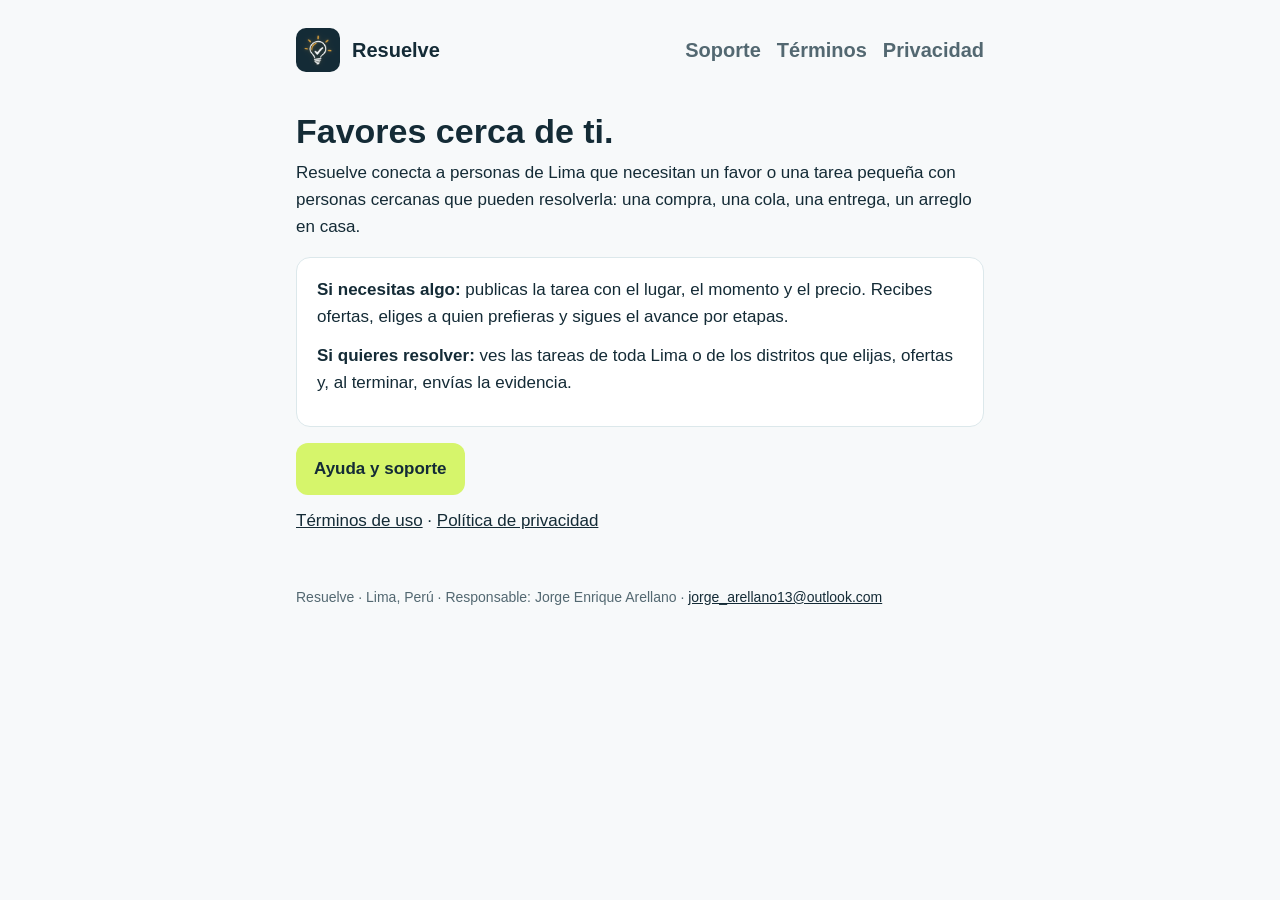
==== index.html @ a946cb14 "Public pages of Resuelve: support, terms of use and privacy policy" ====
<!doctype html>
<html lang="es">
<head>
<meta charset="utf-8">
<meta name="viewport" content="width=device-width, initial-scale=1">
<title>Favores cerca de ti · Resuelve</title>
<meta name="description" content="Resuelve: favores y tareas pequeñas entre personas cercanas en Lima.">
<link rel="icon" href="assets/icon.png">
<link rel="stylesheet" href="assets/estilo.css">
</head>
<body>
<header>
  <img src="assets/icon.png" alt="">
  <a href="index.html">Resuelve</a>
  <nav>
    <a href="soporte.html">Soporte</a>
    <a href="terminos.html">Términos</a>
    <a href="privacidad.html">Privacidad</a>
  </nav>
</header>
<main>

<h1>Favores cerca de ti.</h1>
<p>Resuelve conecta a personas de Lima que necesitan un favor o una tarea pequeña con personas cercanas que pueden resolverla: una compra, una cola, una entrega, un arreglo en casa.</p>
<div class="tarjeta">
  <p><strong>Si necesitas algo:</strong> publicas la tarea con el lugar, el momento y el precio. Recibes ofertas, eliges a quien prefieras y sigues el avance por etapas.</p>
  <p><strong>Si quieres resolver:</strong> ves las tareas de toda Lima o de los distritos que elijas, ofertas y, al terminar, envías la evidencia.</p>
</div>
<p><a class="boton" href="soporte.html">Ayuda y soporte</a></p>
<p><a href="terminos.html">Términos de uso</a> · <a href="privacidad.html">Política de privacidad</a></p>

</main>
<footer>
  <p>Resuelve · Lima, Perú · Responsable: Jorge Enrique Arellano · <a href="mailto:jorge_arellano13@outlook.com">jorge_arellano13@outlook.com</a></p>
</footer>
</body>
</html>
---- assets/estilo.css ----
:root {
  --tinta: #142B36;
  --niebla: #F7F9FA;
  --pizarra: #536871;
  --linea: #DCE8EB;
  --senal: #D6F56B;
}
* { box-sizing: border-box; }
html { -webkit-text-size-adjust: 100%; }
body {
  margin: 0;
  background: var(--niebla);
  color: var(--tinta);
  font-family: -apple-system, BlinkMacSystemFont, "Segoe UI", Roboto, "Helvetica Neue", Arial, sans-serif;
  font-size: 17px;
  line-height: 1.6;
}
header, main, footer { max-width: 720px; margin: 0 auto; padding: 0 16px; }
header { display: flex; align-items: center; gap: 12px; padding-top: 28px; padding-bottom: 8px; }
header img { width: 44px; height: 44px; border-radius: 10px; }
header a { color: inherit; text-decoration: none; font-weight: 700; font-size: 20px; }
nav { margin-left: auto; display: flex; gap: 16px; flex-wrap: wrap; font-size: 15px; }
nav a { font-weight: 600; color: var(--pizarra); }
h1 { font-size: 34px; line-height: 1.15; margin: 32px 0 8px; }
h2 { font-size: 21px; margin: 36px 0 8px; }
p, li { margin: 0 0 12px; }
ul { padding-left: 22px; }
a { color: var(--tinta); }
.fecha { color: var(--pizarra); font-size: 15px; }
.tarjeta { background: #fff; border: 1px solid var(--linea); border-radius: 14px; padding: 18px 20px; margin: 16px 0; }
.boton { display: inline-block; background: var(--senal); color: var(--tinta); font-weight: 700; text-decoration: none; padding: 12px 18px; border-radius: 12px; }
footer { color: var(--pizarra); font-size: 14px; padding-top: 40px; padding-bottom: 48px; }
@media (prefers-color-scheme: dark) {
  body { background: #0F2029; color: #F7F9FA; }
  a, header a { color: #F7F9FA; }
  nav a, .fecha, footer { color: #A9B8BE; }
  .tarjeta { background: #142B36; border-color: #24404C; }
  .boton { color: #142B36; }
}
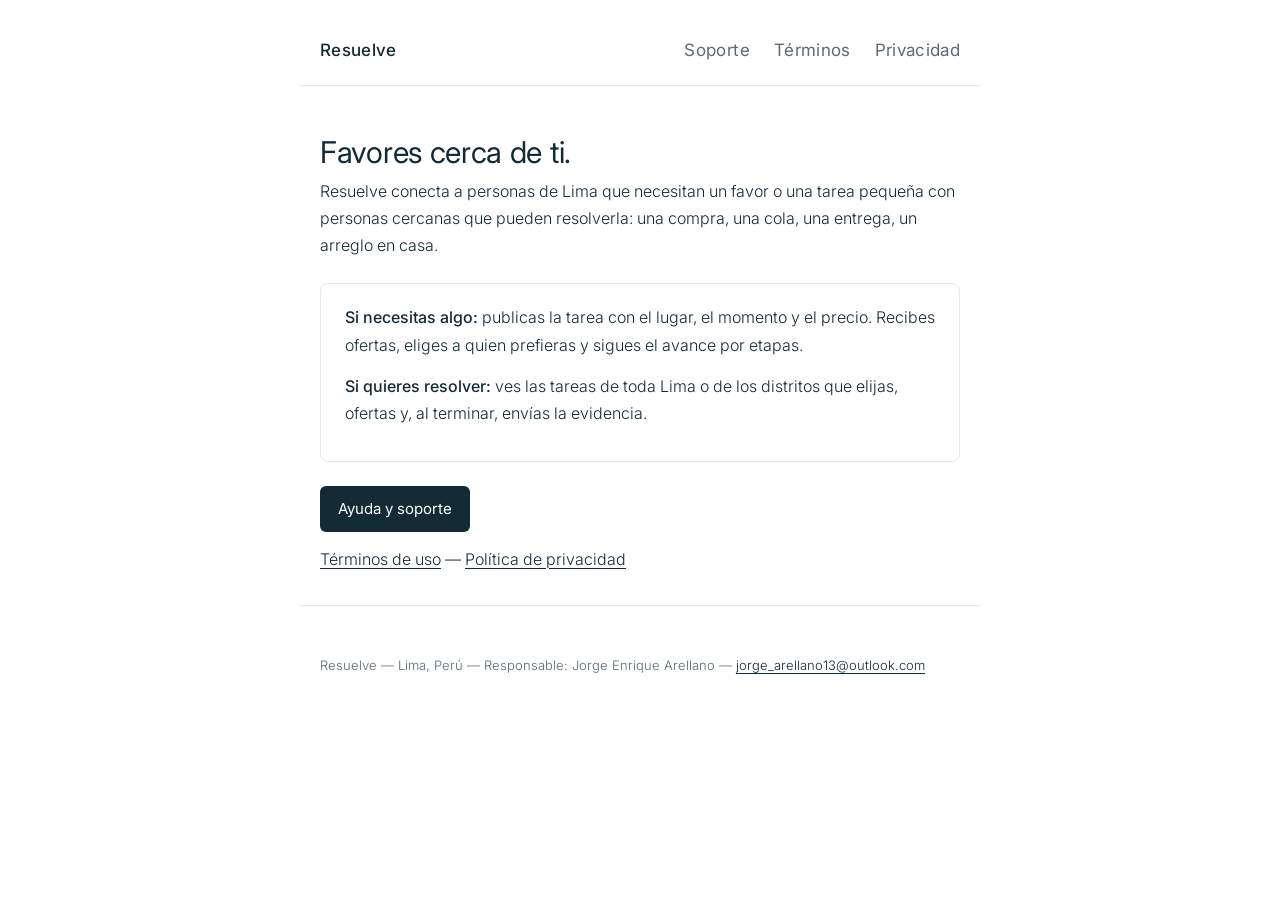
==== commit dd14880c: "A finer, more formal look for the pages" ====
--- a/index.html
+++ b/index.html
@@ -3,14 +3,16 @@
 <head>
 <meta charset="utf-8">
 <meta name="viewport" content="width=device-width, initial-scale=1">
-<title>Favores cerca de ti · Resuelve</title>
+<title>Favores cerca de ti — Resuelve</title>
 <meta name="description" content="Resuelve: favores y tareas pequeñas entre personas cercanas en Lima.">
 <link rel="icon" href="assets/icon.png">
+<link rel="preconnect" href="https://fonts.googleapis.com">
+<link rel="preconnect" href="https://fonts.gstatic.com" crossorigin>
+<link href="https://fonts.googleapis.com/css2?family=Inter:wght@300;400;500&display=swap" rel="stylesheet">
 <link rel="stylesheet" href="assets/estilo.css">
 </head>
 <body>
 <header>
-  <img src="assets/icon.png" alt="">
   <a href="index.html">Resuelve</a>
   <nav>
     <a href="soporte.html">Soporte</a>
@@ -27,11 +29,11 @@
   <p><strong>Si quieres resolver:</strong> ves las tareas de toda Lima o de los distritos que elijas, ofertas y, al terminar, envías la evidencia.</p>
 </div>
 <p><a class="boton" href="soporte.html">Ayuda y soporte</a></p>
-<p><a href="terminos.html">Términos de uso</a> · <a href="privacidad.html">Política de privacidad</a></p>
+<p><a href="terminos.html">Términos de uso</a> — <a href="privacidad.html">Política de privacidad</a></p>
 
 </main>
 <footer>
-  <p>Resuelve · Lima, Perú · Responsable: Jorge Enrique Arellano · <a href="mailto:jorge_arellano13@outlook.com">jorge_arellano13@outlook.com</a></p>
+  <p>Resuelve — Lima, Perú — Responsable: Jorge Enrique Arellano — <a href="mailto:jorge_arellano13@outlook.com">jorge_arellano13@outlook.com</a></p>
 </footer>
 </body>
 </html>
--- a/assets/estilo.css
+++ b/assets/estilo.css
@@ -1,39 +1,43 @@
 :root {
   --tinta: #142B36;
-  --niebla: #F7F9FA;
-  --pizarra: #536871;
-  --linea: #DCE8EB;
+  --fondo: #FFFFFF;
+  --pizarra: #5B6B73;
+  --linea: #E3E9EC;
   --senal: #D6F56B;
 }
 * { box-sizing: border-box; }
 html { -webkit-text-size-adjust: 100%; }
 body {
   margin: 0;
-  background: var(--niebla);
+  background: var(--fondo);
   color: var(--tinta);
-  font-family: -apple-system, BlinkMacSystemFont, "Segoe UI", Roboto, "Helvetica Neue", Arial, sans-serif;
-  font-size: 17px;
-  line-height: 1.6;
+  font-family: "Inter", -apple-system, BlinkMacSystemFont, "Segoe UI", Roboto, "Helvetica Neue", Arial, sans-serif;
+  font-weight: 300;
+  font-size: 16px;
+  line-height: 1.7;
+  -webkit-font-smoothing: antialiased;
 }
-header, main, footer { max-width: 720px; margin: 0 auto; padding: 0 16px; }
-header { display: flex; align-items: center; gap: 12px; padding-top: 28px; padding-bottom: 8px; }
-header img { width: 44px; height: 44px; border-radius: 10px; }
-header a { color: inherit; text-decoration: none; font-weight: 700; font-size: 20px; }
-nav { margin-left: auto; display: flex; gap: 16px; flex-wrap: wrap; font-size: 15px; }
-nav a { font-weight: 600; color: var(--pizarra); }
-h1 { font-size: 34px; line-height: 1.15; margin: 32px 0 8px; }
-h2 { font-size: 21px; margin: 36px 0 8px; }
-p, li { margin: 0 0 12px; }
-ul { padding-left: 22px; }
-a { color: var(--tinta); }
-.fecha { color: var(--pizarra); font-size: 15px; }
-.tarjeta { background: #fff; border: 1px solid var(--linea); border-radius: 14px; padding: 18px 20px; margin: 16px 0; }
-.boton { display: inline-block; background: var(--senal); color: var(--tinta); font-weight: 700; text-decoration: none; padding: 12px 18px; border-radius: 12px; }
-footer { color: var(--pizarra); font-size: 14px; padding-top: 40px; padding-bottom: 48px; }
+header, main, footer { max-width: 680px; margin: 0 auto; padding: 0 20px; }
+header { display: flex; align-items: baseline; gap: 12px; padding-top: 36px; padding-bottom: 20px; border-bottom: 1px solid var(--linea); }
+header a { color: inherit; text-decoration: none; font-weight: 500; font-size: 17px; letter-spacing: 0.02em; }
+nav { margin-left: auto; display: flex; gap: 24px; flex-wrap: wrap; font-size: 14px; }
+nav a { font-weight: 400; color: var(--pizarra); }
+h1 { font-size: 30px; font-weight: 400; letter-spacing: -0.01em; line-height: 1.2; margin: 48px 0 8px; }
+h2 { font-size: 17px; font-weight: 500; margin: 40px 0 10px; }
+p, li { margin: 0 0 14px; }
+ul { padding-left: 20px; }
+li::marker { color: var(--pizarra); }
+strong { font-weight: 500; }
+em { font-style: normal; color: var(--pizarra); }
+a { color: var(--tinta); text-decoration-thickness: 1px; text-underline-offset: 3px; }
+.fecha { color: var(--pizarra); font-size: 14px; margin-bottom: 32px; }
+.tarjeta { border: 1px solid var(--linea); border-radius: 8px; padding: 20px 24px; margin: 24px 0; }
+.boton { display: inline-block; background: var(--tinta); color: #fff; font-weight: 400; text-decoration: none; padding: 10px 18px; border-radius: 6px; font-size: 15px; }
+footer { color: var(--pizarra); font-size: 13px; padding-top: 48px; padding-bottom: 56px; margin-top: 32px; border-top: 1px solid var(--linea); }
 @media (prefers-color-scheme: dark) {
-  body { background: #0F2029; color: #F7F9FA; }
-  a, header a { color: #F7F9FA; }
-  nav a, .fecha, footer { color: #A9B8BE; }
-  .tarjeta { background: #142B36; border-color: #24404C; }
-  .boton { color: #142B36; }
+  body { background: #0F1C23; color: #EEF2F4; }
+  a, header a { color: #EEF2F4; }
+  nav a, .fecha, footer, em, li::marker { color: #A5B3B9; }
+  .tarjeta, header, footer { border-color: #243640; }
+  .boton { background: #EEF2F4; color: #0F1C23; }
 }
